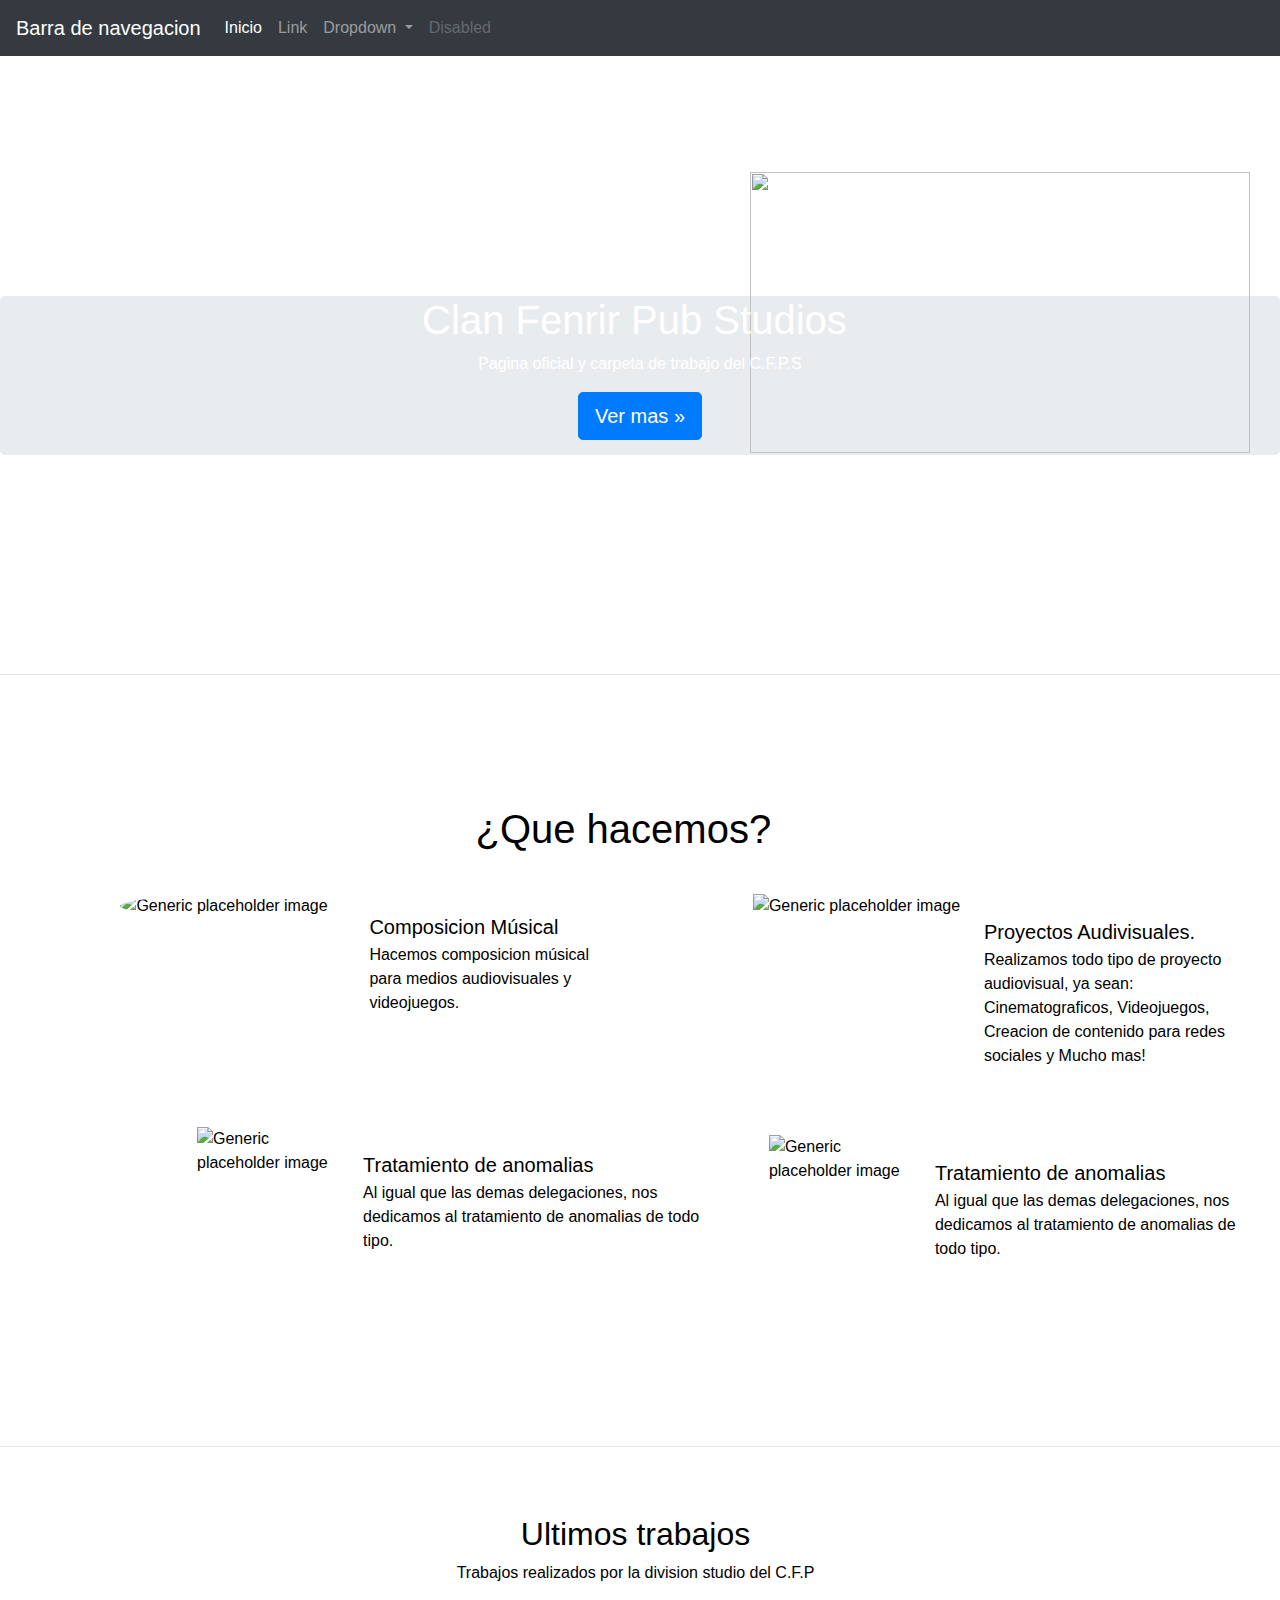
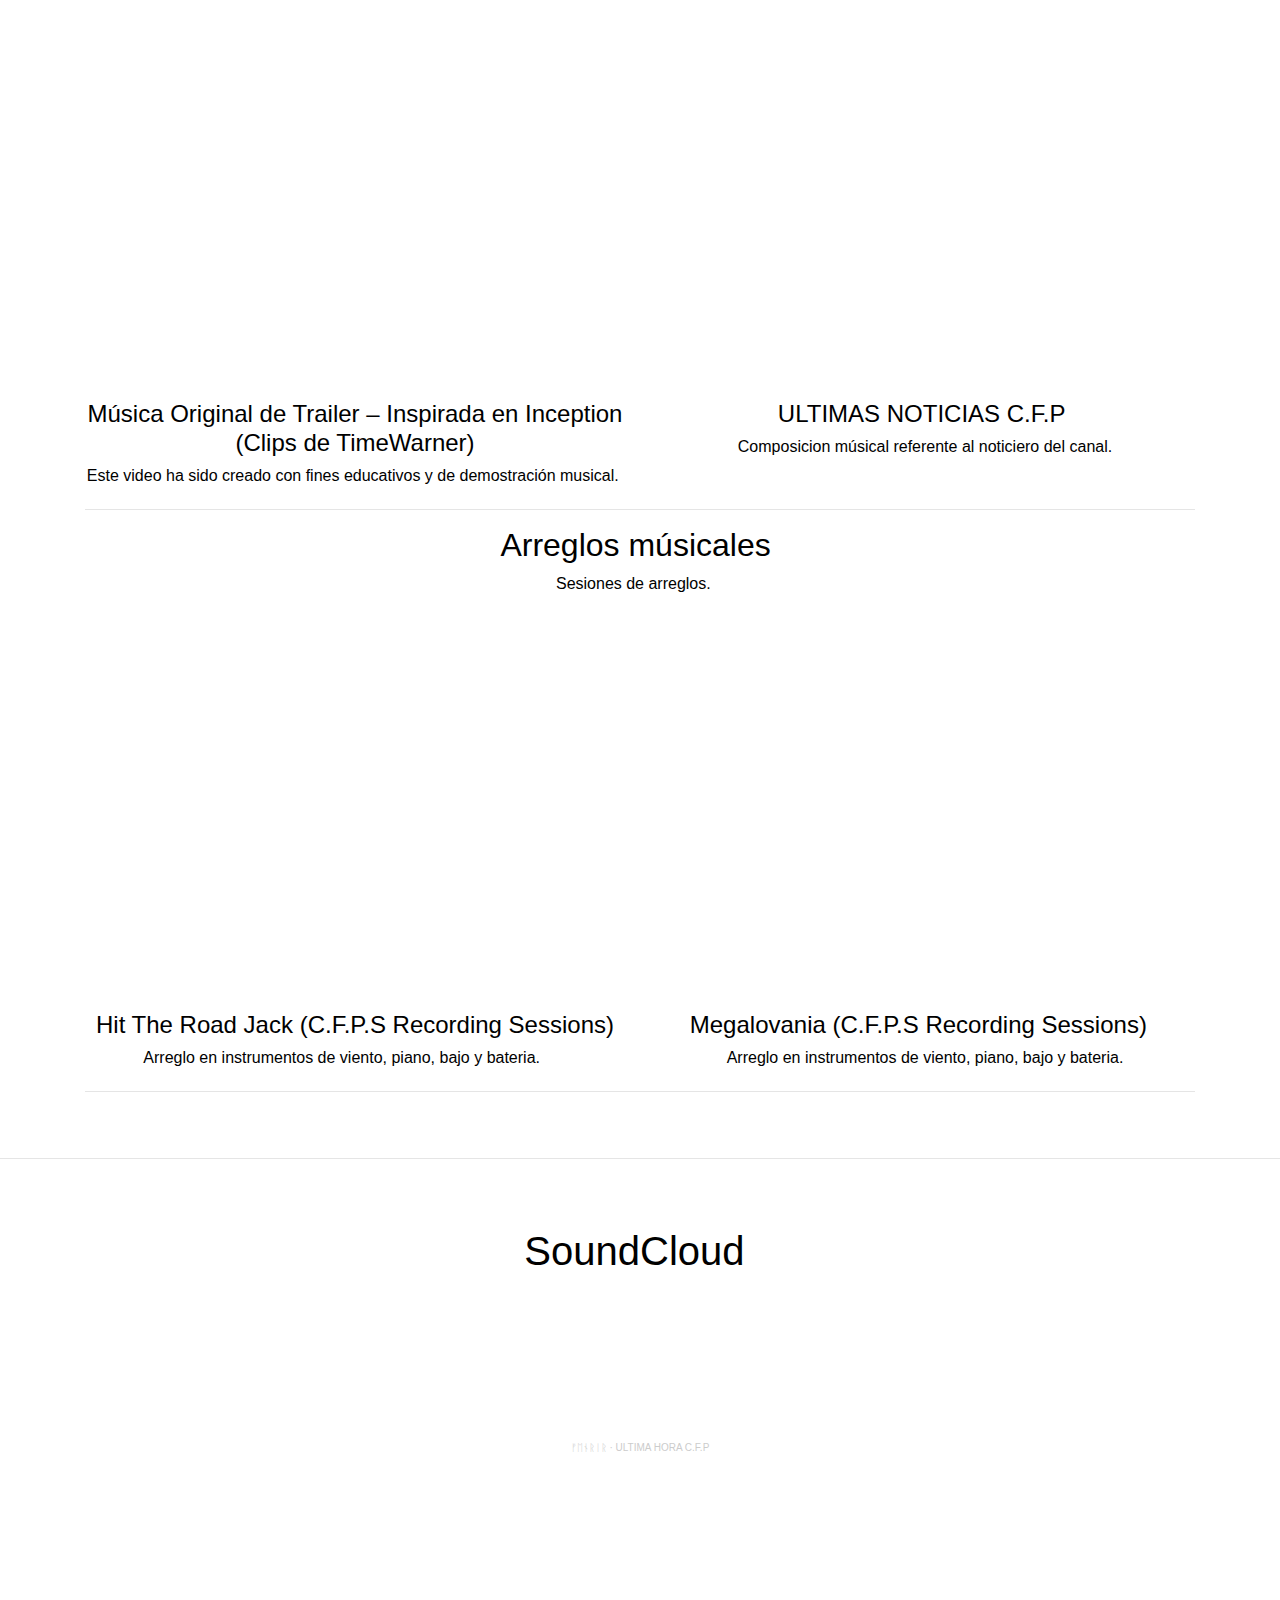
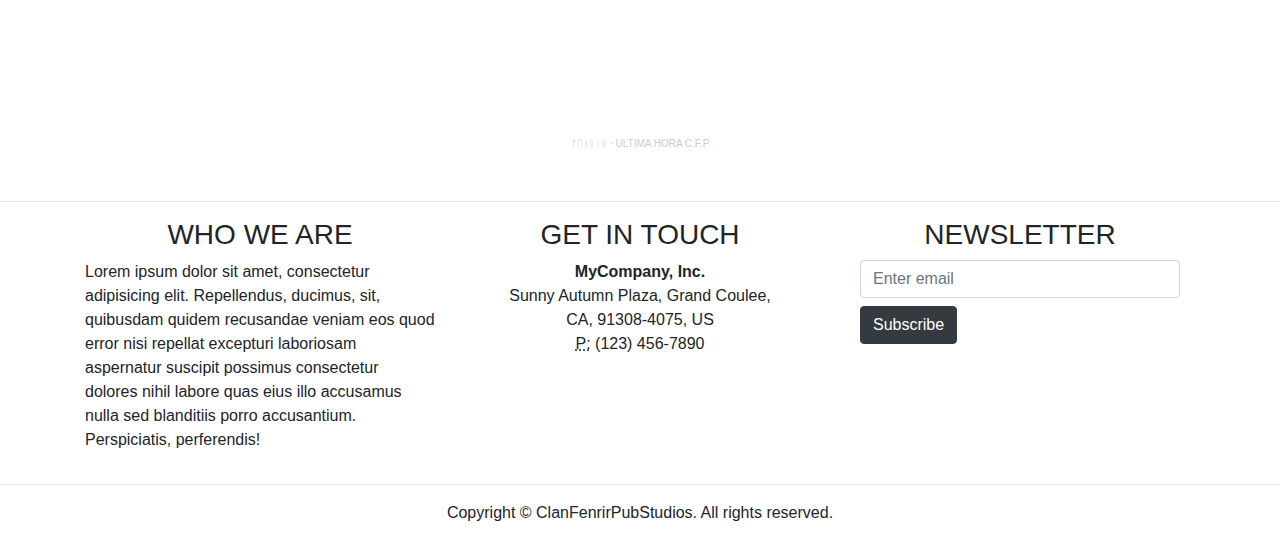
==== index.html @ 4439f00a "act" ====
<!DOCTYPE html>
<html lang="en">
<head>
    <meta charset="utf-8">
    <meta http-equiv="X-UA-Compatible" content="IE=edge">
    <meta name="viewport" content="width=device-width, initial-scale=1">
    <title>Clan Fenrir Pub Studios</title>
    <!-- Bootstrap -->
    <link href="css/bootstrap-4.4.1.css" rel="stylesheet">
    <link href="ARCHIVO.CSS" rel="stylesheet" type="text/css">
	<link href="js/Reproductor de musica.js" >
  </head>
  <body>
<nav class="navbar navbar-expand-lg navbar-dark bg-dark">
  <a class="navbar-brand" href="#">Barra de navegacion</a>
  <button class="navbar-toggler" type="button" data-toggle="collapse" data-target="#navbarSupportedContent" aria-controls="navbarSupportedContent" aria-expanded="false" aria-label="Toggle navigation">
      <span class="navbar-toggler-icon"></span>
      </button>
      <div class="collapse navbar-collapse" id="navbarSupportedContent">
        <ul class="navbar-nav mr-auto">
          <li class="nav-item active">
            <a class="nav-link" href="#">Inicio <span class="sr-only">(current)</span></a>
          </li>
          <li class="nav-item">
            <a class="nav-link" href="#">Link</a>
          </li>
          <li class="nav-item dropdown">
            <a class="nav-link dropdown-toggle" href="#" id="navbarDropdown" role="button" data-toggle="dropdown" aria-haspopup="true" aria-expanded="false">
            Dropdown
            </a>
            <div class="dropdown-menu" aria-labelledby="navbarDropdown">
              <a class="dropdown-item" href="#">&nbsp;sdasdad</a>
              <a class="dropdown-item" href="#">Another action</a>
              <div class="dropdown-divider"></div>
              <a class="dropdown-item" href="#">Something else here</a>
            </div>
          </li>
          <li class="nav-item">
            <a class="nav-link disabled" href="#">Disabled</a>
          </li>
        </ul>
        <form class="form-inline my-2 my-lg-0">
          
        </form>
      </div>
    </nav>
    <section class="Intro">
      <div class="jumbotron text-center mt-2">
        <div class="container">
          <div class="row">
            <div class="col-12">
              <h1>Clan Fenrir Pub Studios&nbsp;</h1>
              <p>Pagina oficial y carpeta de trabajo del C.F.P.S</p>
              
<p><a class="btn btn-primary btn-lg" href="#" role="button">Ver mas »</a></p>
            </div>
          </div>
        </div>
		<img src="../../../Downloads/waa.png" width="500" height="281" alt=""/>  
      </div>
    </section>
<hr class="Delinicio">
<section class="Informacion col-xl-12">
  <h1 class="Quehacemos">¿Que hacemos?&nbsp; &nbsp;</h1>
  <div class="container mt-2">
        <div class="row">
          <div class="col-md-4 col-12 offset-xl-1">
            <ul class="list-unstyled">
              <li class="media">
                <img src="../../../Downloads/guitarras_2.png" alt="Generic placeholder image" width="300" class="mr-3 rounded-circle">
                <div class="media-body Compmusicl">
                  <h5 class="mt-0 mb-1">Composicion Músical</h5>
                Hacemos composicion músical para medios audiovisuales y videojuegos.&nbsp; </div>
</li>
            </ul>
          </div>
<div class="col-md-4 col-12 offset-xl-2">
        <ul class="list-unstyled">
              <li class="media">
                <img src="../../../Downloads/1.png" alt="Generic placeholder image" width="215" class="mr-3">
                <div class="media-body">
                  <h5 class="mt-0 mb-1">Proyectos Audivisuales.&nbsp;</h5>
                Realizamos todo tipo de proyecto audiovisual, ya sean: Cinematograficos, Videojuegos, Creacion de contenido para redes sociales y Mucho mas!&nbsp; &nbsp;&nbsp; </div>
              </li>
        </ul>
          </div>
          <div class="col-md-4 col-12 offset-xl-1 Opneblina">
            <ul class="list-unstyled">
              <li class="media">
                <img src="../../Archivo CFP/1x/Recurso 3.png" alt="Generic placeholder image" width="150" class="mr-3">
                <div class="media-body">
                  <h5 class="mt-0 mb-1">Tratamiento de anomalias&nbsp; &nbsp;&nbsp;</h5>
                Al igual que las demas delegaciones, nos dedicamos al tratamiento de anomalias de todo tipo.&nbsp; </div>
              </li>
            </ul>
          </div>
          <div class="col-md-4 col-12 offset-xl-3">
            <ul class="list-unstyled">
              <li class="media extraepico"> <img src="../../Archivo CFP/1x/Recurso 3.png" alt="Generic placeholder image" width="150" class="mr-3">
                <div class="media-body">
                  <h5 class="mt-0 mb-1">Tratamiento de anomalias&nbsp; &nbsp;&nbsp;</h5>
                  Al igual que las demas delegaciones, nos dedicamos al tratamiento de anomalias de todo tipo.&nbsp; </div>
              </li>
            </ul>
          </div>
        </div>
      </div>
  </section>
<hr>
    <section class="Videos">
      <div class="container">
        <div class="row">
          <div class="col-12 text-center">
            <h2>Ultimos trabajos&nbsp;</h2>
            <p>Trabajos realizados por la division studio del C.F.P&nbsp;&nbsp;</p>
            <p>&nbsp;</p>
          </div>
        </div>
        <div class="row">
          <div class="col-md-6 col-12 text-center mt-md-0 mt-2">
            <iframe width="530" height="315" src="https://www.youtube.com/embed/PkgeKFtBwR4?si=3KC_EM_2eYBUVNH1" title="YouTube video player" frameborder="0" allow="accelerometer; autoplay; clipboard-write; encrypted-media; gyroscope; picture-in-picture; web-share" referrerpolicy="strict-origin-when-cross-origin" allowfullscreen></iframe>
            <h4>&nbsp;</h4>
            <h4>Música Original de Trailer – Inspirada en Inception (Clips de TimeWarner)</h4>
<h6>Este video ha sido creado con fines educativos y de demostración musical.&nbsp;</h6>
          </div>
          <div class="col-md-6 col-12 text-center">
           <iframe width="530" height="315" src="https://www.youtube.com/embed/6ONpgKjro-g?si=4sDGDsg2LG2tiEic" title="YouTube video player" frameborder="0" allow="accelerometer; autoplay; clipboard-write; encrypted-media; gyroscope; picture-in-picture; web-share" referrerpolicy="strict-origin-when-cross-origin" allowfullscreen></iframe>
            <h4>&nbsp;</h4>
            <h4>ULTIMAS NOTICIAS C.F.P&nbsp;</h4>
<h6>Composicion músical referente al noticiero del canal.</h6>
          </div>
</div>
<hr>
        <div class="row">
     
        </div>
      </div>
      <div class="container">
        <div class="row">
          <div class="col-12 text-center">
            <h2>Arreglos músicales&nbsp;</h2>
            <p>Sesiones de arreglos.&nbsp; &nbsp;</p>
            <p>&nbsp;</p>
          </div>
        </div>
        <div class="row">
          <div class="col-md-6 col-12 text-center mt-md-0 mt-2">
            <iframe width="530" height="315" src="https://www.youtube.com/embed/u4iM8nUDFtU?si=lDWyV1ITnL13wPYy" title="YouTube video player" frameborder="0" allow="accelerometer; autoplay; clipboard-write; encrypted-media; gyroscope; picture-in-picture; web-share" referrerpolicy="strict-origin-when-cross-origin" allowfullscreen></iframe>
<h4>&nbsp;</h4>
            <h4>Hit The Road Jack (C.F.P.S Recording Sessions)</h4>
            <h6>Arreglo en instrumentos de viento, piano, bajo y bateria.&nbsp; &nbsp; &nbsp;&nbsp;</h6>
          </div>
          <div class="col-md-6 col-12 text-center">
            <iframe width="530" height="315" src="https://www.youtube.com/embed/GHb0_08QdWs?si=rTeWcF_22G3jzMWp&amp;start=31" title="YouTube video player" frameborder="0" allow="accelerometer; autoplay; clipboard-write; encrypted-media; gyroscope; picture-in-picture; web-share" referrerpolicy="strict-origin-when-cross-origin" allowfullscreen></iframe>
            <h4>&nbsp;</h4>
            <h4>Megalovania&nbsp;(C.F.P.S Recording Sessions) &nbsp;</h4>
<h6>Arreglo en instrumentos de viento, piano, bajo y bateria.</h6>
          </div>
        </div>
        <hr>
        <div class="row"></div>
      </div>
    </section>
    <hr>
    <section class="Soundclowd">
      <div class="container">
        <div class="row">
          <div class="col-12 text-center">
            <h1>SoundCloud&nbsp;</h1>
            <iframe width="100%" height="" scrolling="no" frameborder="no" allow="autoplay" src="https://w.soundcloud.com/player/?url=https%3A//api.soundcloud.com/tracks/1888992159&color=%23ff5500&auto_play=false&hide_related=false&show_comments=true&show_user=true&show_reposts=false&show_teaser=true"></iframe><div style="font-size: 10px; color: #cccccc;line-break: anywhere;word-break: normal;overflow: hidden;white-space: nowrap;text-overflow: ellipsis; font-family: Interstate,Lucida Grande,Lucida Sans Unicode,Lucida Sans,Garuda,Verdana,Tahoma,sans-serif;font-weight: 100;"><a href="https://soundcloud.com/n4thvbzkc6lt" title="ᚠᛖᚾᚱᛁᚱ" target="_blank" style="color: #cccccc; text-decoration: none;">ᚠᛖᚾᚱᛁᚱ</a> · <a href="https://soundcloud.com/n4thvbzkc6lt/ultima-hora-cfp" title="ULTIMA HORA C.F.P" target="_blank" style="color: #cccccc; text-decoration: none;">ULTIMA HORA C.F.P</a></div>
            
          </div>
        </div>
      </div>
    </section>
    <section>
      <div class="container">
        <div class="row">
          <div class="col-12 text-center">
            <h1>SoundCloud&nbsp;</h1>
            <iframe width="100%" height="" scrolling="no" frameborder="no" allow="autoplay" src="https://w.soundcloud.com/player/?url=https%3A//api.soundcloud.com/tracks/1888992159&color=%23ff5500&auto_play=false&hide_related=false&show_comments=true&show_user=true&show_reposts=false&show_teaser=true"></iframe>
            <div style="font-size: 10px; color: #cccccc;line-break: anywhere;word-break: normal;overflow: hidden;white-space: nowrap;text-overflow: ellipsis; font-family: Interstate,Lucida Grande,Lucida Sans Unicode,Lucida Sans,Garuda,Verdana,Tahoma,sans-serif;font-weight: 100;"><a href="https://soundcloud.com/n4thvbzkc6lt" title="ᚠᛖᚾᚱᛁᚱ" target="_blank" style="color: #cccccc; text-decoration: none;">ᚠᛖᚾᚱᛁᚱ</a> · <a href="https://soundcloud.com/n4thvbzkc6lt/ultima-hora-cfp" title="ULTIMA HORA C.F.P" target="_blank" style="color: #cccccc; text-decoration: none;">ULTIMA HORA C.F.P</a></div>
          </div>
        </div>
      </div>
    </section>
<hr>
    <div class="section">
      <div class="container">
        <div class="row">
          <div class="col-md-4 col-12">
            <h3 class="text-center">WHO WE ARE</h3>
            <p>Lorem ipsum dolor sit amet, consectetur adipisicing elit. Repellendus, ducimus, sit, quibusdam quidem recusandae veniam eos quod error nisi repellat excepturi laboriosam aspernatur suscipit possimus consectetur dolores nihil labore quas eius illo accusamus nulla sed blanditiis porro accusantium. Perspiciatis, perferendis!</p>
          </div>
          <div class="col-md-4 col-12">
            <h3 class="text-center">GET IN TOUCH</h3>
            <address class="text-center">
              <strong>MyCompany, Inc.</strong><br>
              Sunny Autumn Plaza, Grand Coulee,<br>
              CA, 91308-4075, US<br>
              <abbr title="Phone">P:</abbr> (123) 456-7890
            </address>
          </div>
          <div class="col-md-4 col-12">
            <h3 class="text-center">NEWSLETTER</h3>
            <form>
              <div class="form-group col-12">
                <input type="email" class="form-control" id="exampleInputEmail1" placeholder="Enter email">
                <button type="submit" class="btn btn-dark mt-2">Subscribe</button>
              </div>
            </form>
          </div>
        </div>
      </div>
    </div>
    <hr>
    <footer class="text-center">
      <div class="container">
        <div class="row">
          <div class="col-12">
            <p>Copyright © ClanFenrirPubStudios. All rights reserved.</p>
          </div>
        </div>
      </div>
    </footer>
    <!-- jQuery (necessary for Bootstrap's JavaScript plugins) -->
    <script src="js/jquery-3.4.1.min.js"></script>
    <!-- Include all compiled plugins (below), or include individual files as needed -->
    <script src="js/popper.min.js"></script>
    <script src="js/bootstrap-4.4.1.js"></script>
  </body>
</html>
---- ARCHIVO.CSS ----
@charset "utf-8";
.jumbotron.text-center.mt-2 img {
    margin-right: -720px;
    margin-bottom: -77px;
    margin-top: -339px;

}

.jumbotron.text-center.mt-2 {
    padding-top: 0px;
    padding-bottom: 0px;
    margin-bottom: 61px;
    background-image: url(../../IMAGENES%20HALLOWEEN/PNG/Mesa%20de%20trabajo%201.png);
    background-attachment: fixed;




}
#carouselExampleIndicators1 {
    padding-top: 40px;
    padding-bottom: 48px;


}

.navbar.navbar-expand-lg.navbar-dark.bg-dark {
    margin-bottom: 99px;
}
body section {
    margin-bottom: 50px;
    margin-top: 68px;
    color: #FFFFFF;
}
.Informacion {
    color: #000000;
    margin-top: 164px;
    margin-bottom: 169px;
}
.Videos {
    color: #000000;
}
.Soundclowd {
    color: #000000;
}
.Intro {
    padding-right: 0px;
    width: auto;

}

/* Estilo general del carrusel */
.carousel {
    position: relative;
    width: 80px;
    overflow: hidden; /* Oculta el contenido que sale del contenedor */
    border: 2px solid #ccc;
    border-radius: 10px;
    height: 80px;
    margin-top: auto;
    margin-bottom: auto;
    margin-left: auto;
    margin-right: auto;
}

/* Contenedor de las diapositivas */
.carousel-track {
    display: flex; /* Alinea los elementos horizontalmente */
    transition: transform 0.5s ease-in-out; /* Suaviza el desplazamiento */
}

/* Cada cuadro de información */
.carousel-item {
    flex: 0 0 100%; /* Ocupa el 100% del ancho del carrusel */
    text-align: center;
    padding: 20px;
    background-color: #f4f4f4;
    border-right: 1px solid #ddd;
    font-size: 1.2rem;
}

/* Botones de navegación */
.carousel-btn {
    position: absolute;
    top: 50%;
    transform: translateY(-50%);
    background-color: rgba(0, 0, 0, 0.5);
    color: white;
    border: none;
    cursor: pointer;
    padding: 10px 20px;
    border-radius: 5px;
}

.carousel-btn.prev {
    left: 10px;
}

.carousel-btn.next {
    right: 10px;
}
.carousel .carousel-btn.prev {

}
.carousel {
    width: 1516px;
    height: 271px;

}
.jumbotron.text-center.mt-2 .container .row {
    margin-bottom: -25px;
    margin-top: 240px;






}
.Delinicio {
    margin-top: 219px;
}
.Quehacemos {
    margin-top: -34px;
    margin-bottom: 41px;
    text-align: center;
}
.list-unstyled .media .media-body {
    margin-right: -107px;
    margin-top: 26px;
    padding-right: 0px;
    padding-left: 0px;
    padding-top: 0px;

}
.list-unstyled .media .media-body.Compmusicl {
    margin-left: -67px;
    margin-bottom: 6px;
    margin-top: 21px;
}



.container.mt-2 .row .col-md-4.col-12 {



}
.Informacion .container.mt-2 {
    padding-left: 0px;
    max-width: 1484px;


}
.Compmusicl {
}
.Opneblina {
    padding-right: 0px;
    margin-right: -166px;
    margin-left: 182px;
    margin-top: 43px;
}
.extraepico {
    margin-top: 51px;
}
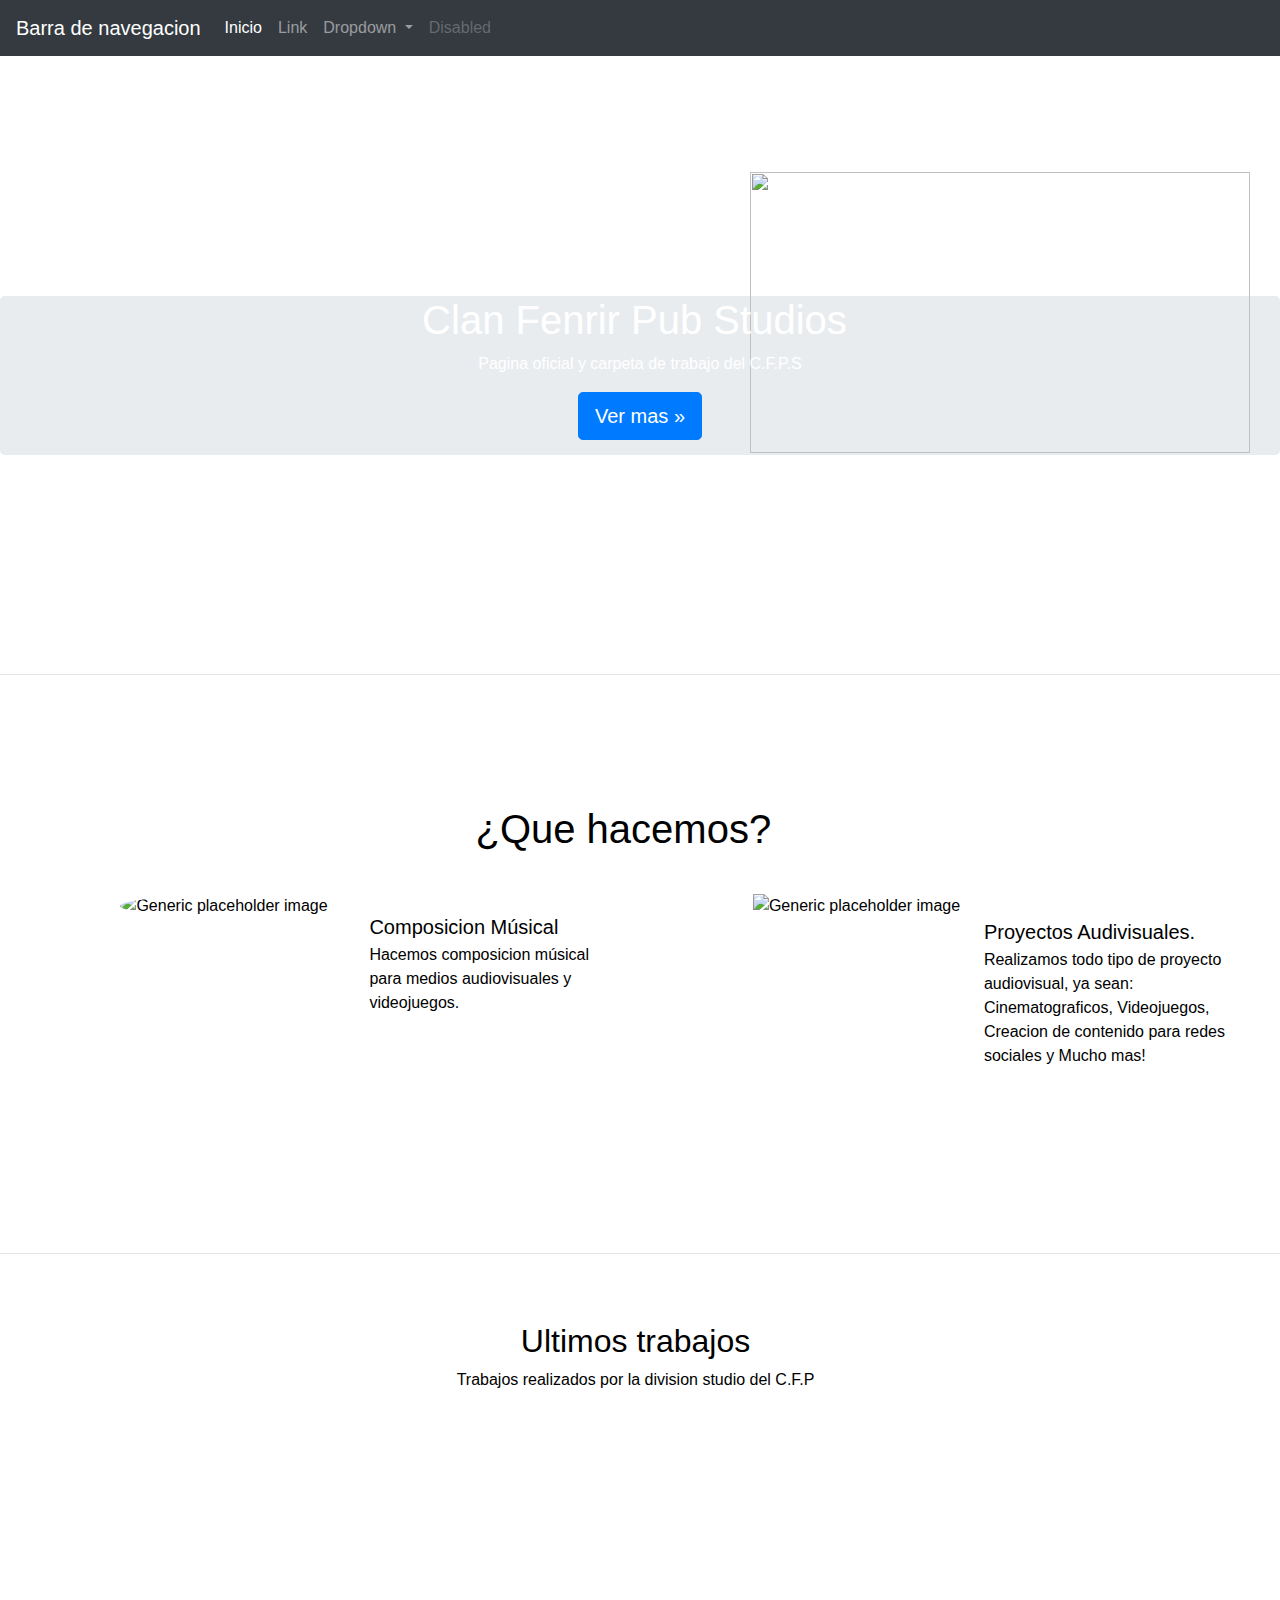
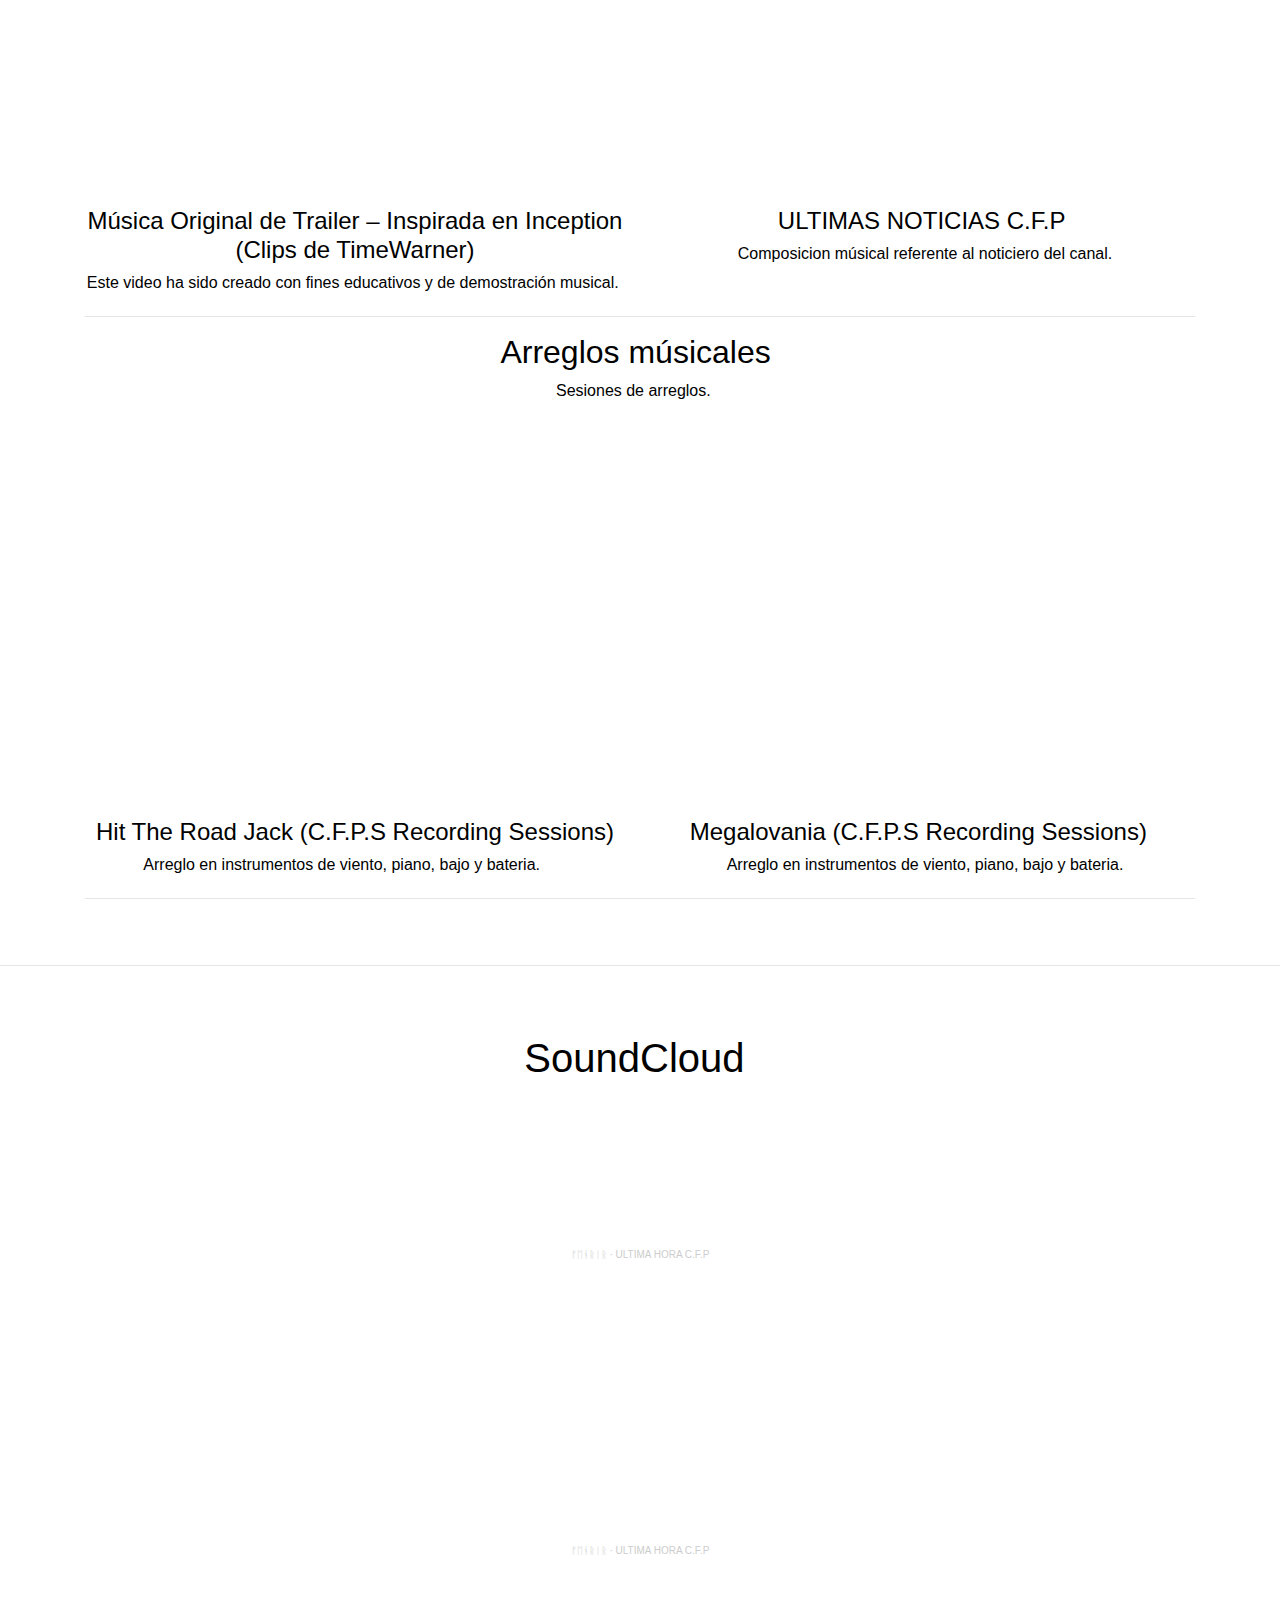
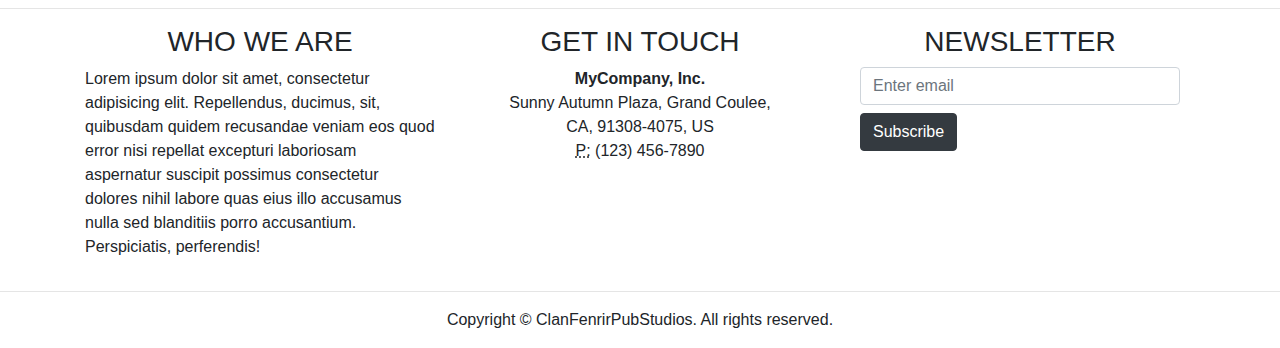
==== commit ec553fda: "Actualizacion 0.1 241204" ====
--- a/index.html
+++ b/index.html
@@ -84,26 +84,7 @@
               </li>
         </ul>
           </div>
-          <div class="col-md-4 col-12 offset-xl-1 Opneblina">
-            <ul class="list-unstyled">
-              <li class="media">
-                <img src="../../Archivo CFP/1x/Recurso 3.png" alt="Generic placeholder image" width="150" class="mr-3">
-                <div class="media-body">
-                  <h5 class="mt-0 mb-1">Tratamiento de anomalias&nbsp; &nbsp;&nbsp;</h5>
-                Al igual que las demas delegaciones, nos dedicamos al tratamiento de anomalias de todo tipo.&nbsp; </div>
-              </li>
-            </ul>
-          </div>
-          <div class="col-md-4 col-12 offset-xl-3">
-            <ul class="list-unstyled">
-              <li class="media extraepico"> <img src="../../Archivo CFP/1x/Recurso 3.png" alt="Generic placeholder image" width="150" class="mr-3">
-                <div class="media-body">
-                  <h5 class="mt-0 mb-1">Tratamiento de anomalias&nbsp; &nbsp;&nbsp;</h5>
-                  Al igual que las demas delegaciones, nos dedicamos al tratamiento de anomalias de todo tipo.&nbsp; </div>
-              </li>
-            </ul>
-          </div>
-        </div>
+</div>
       </div>
   </section>
 <hr>
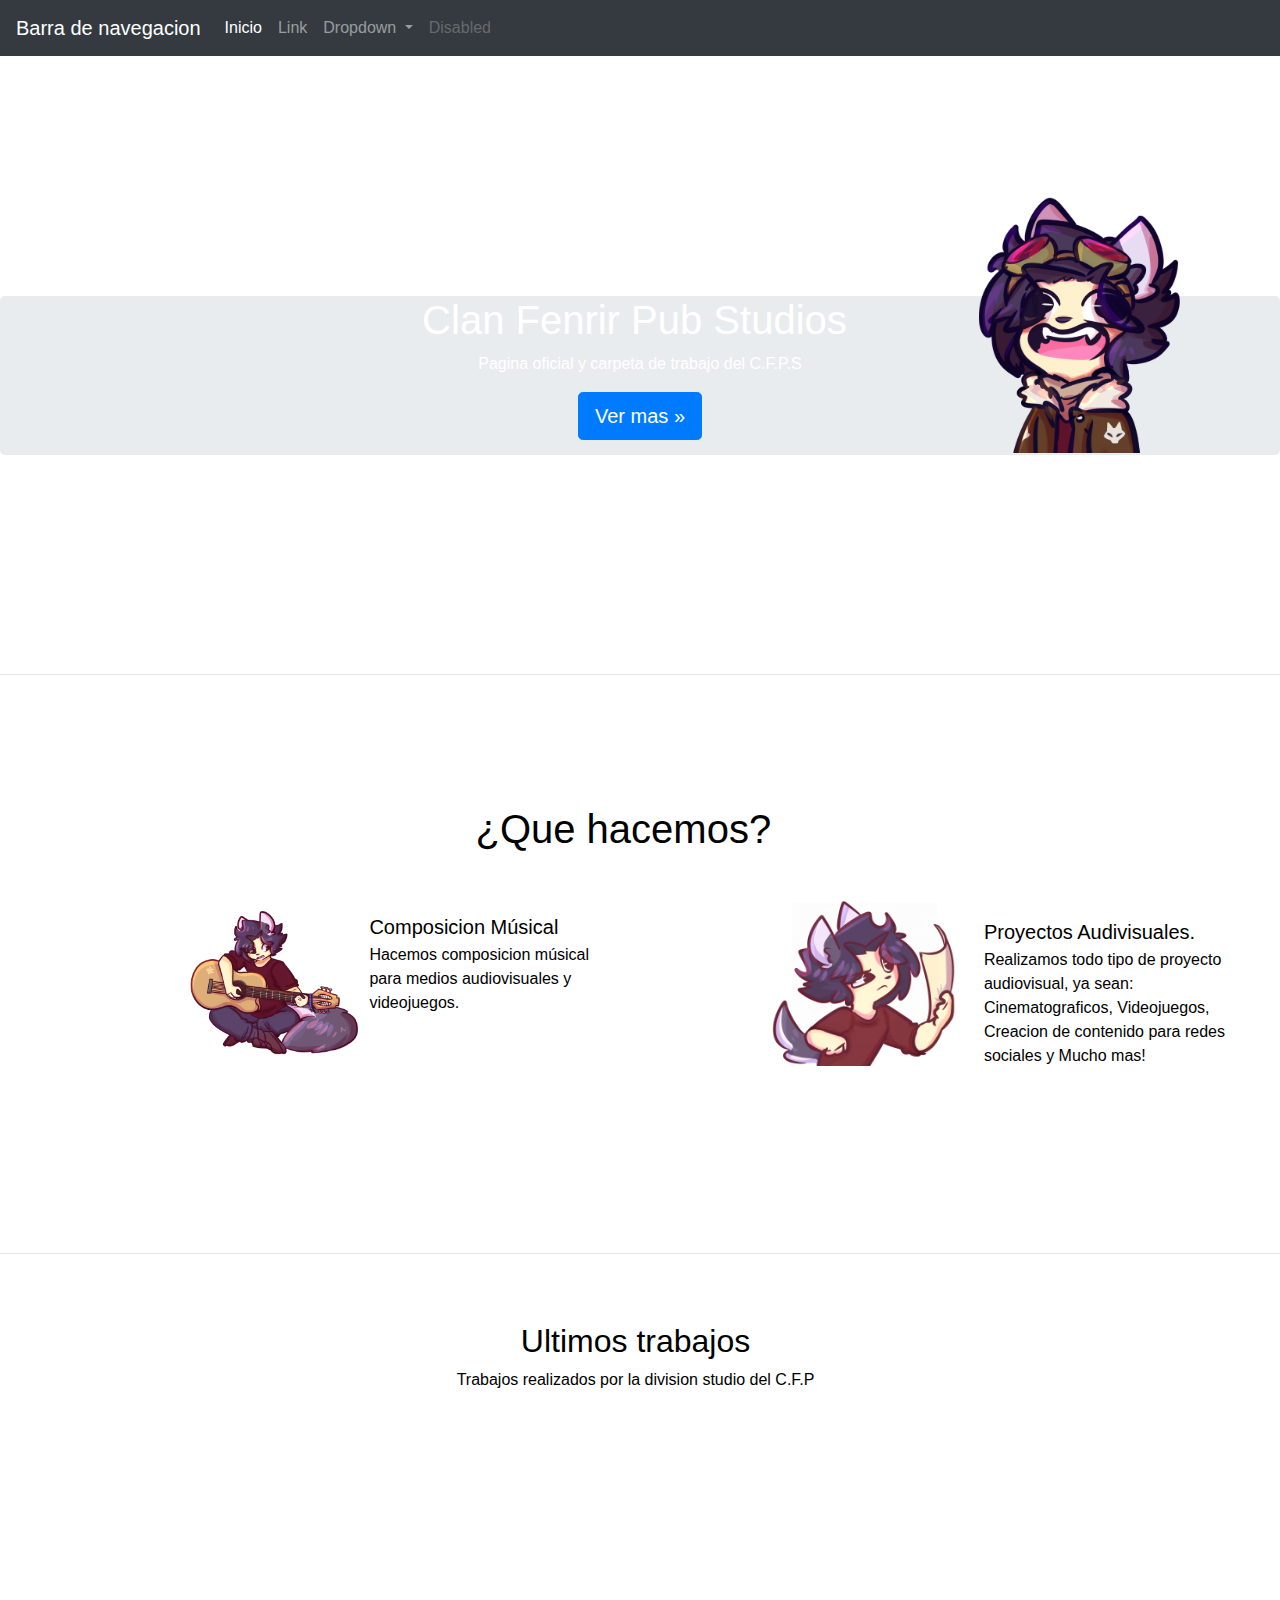
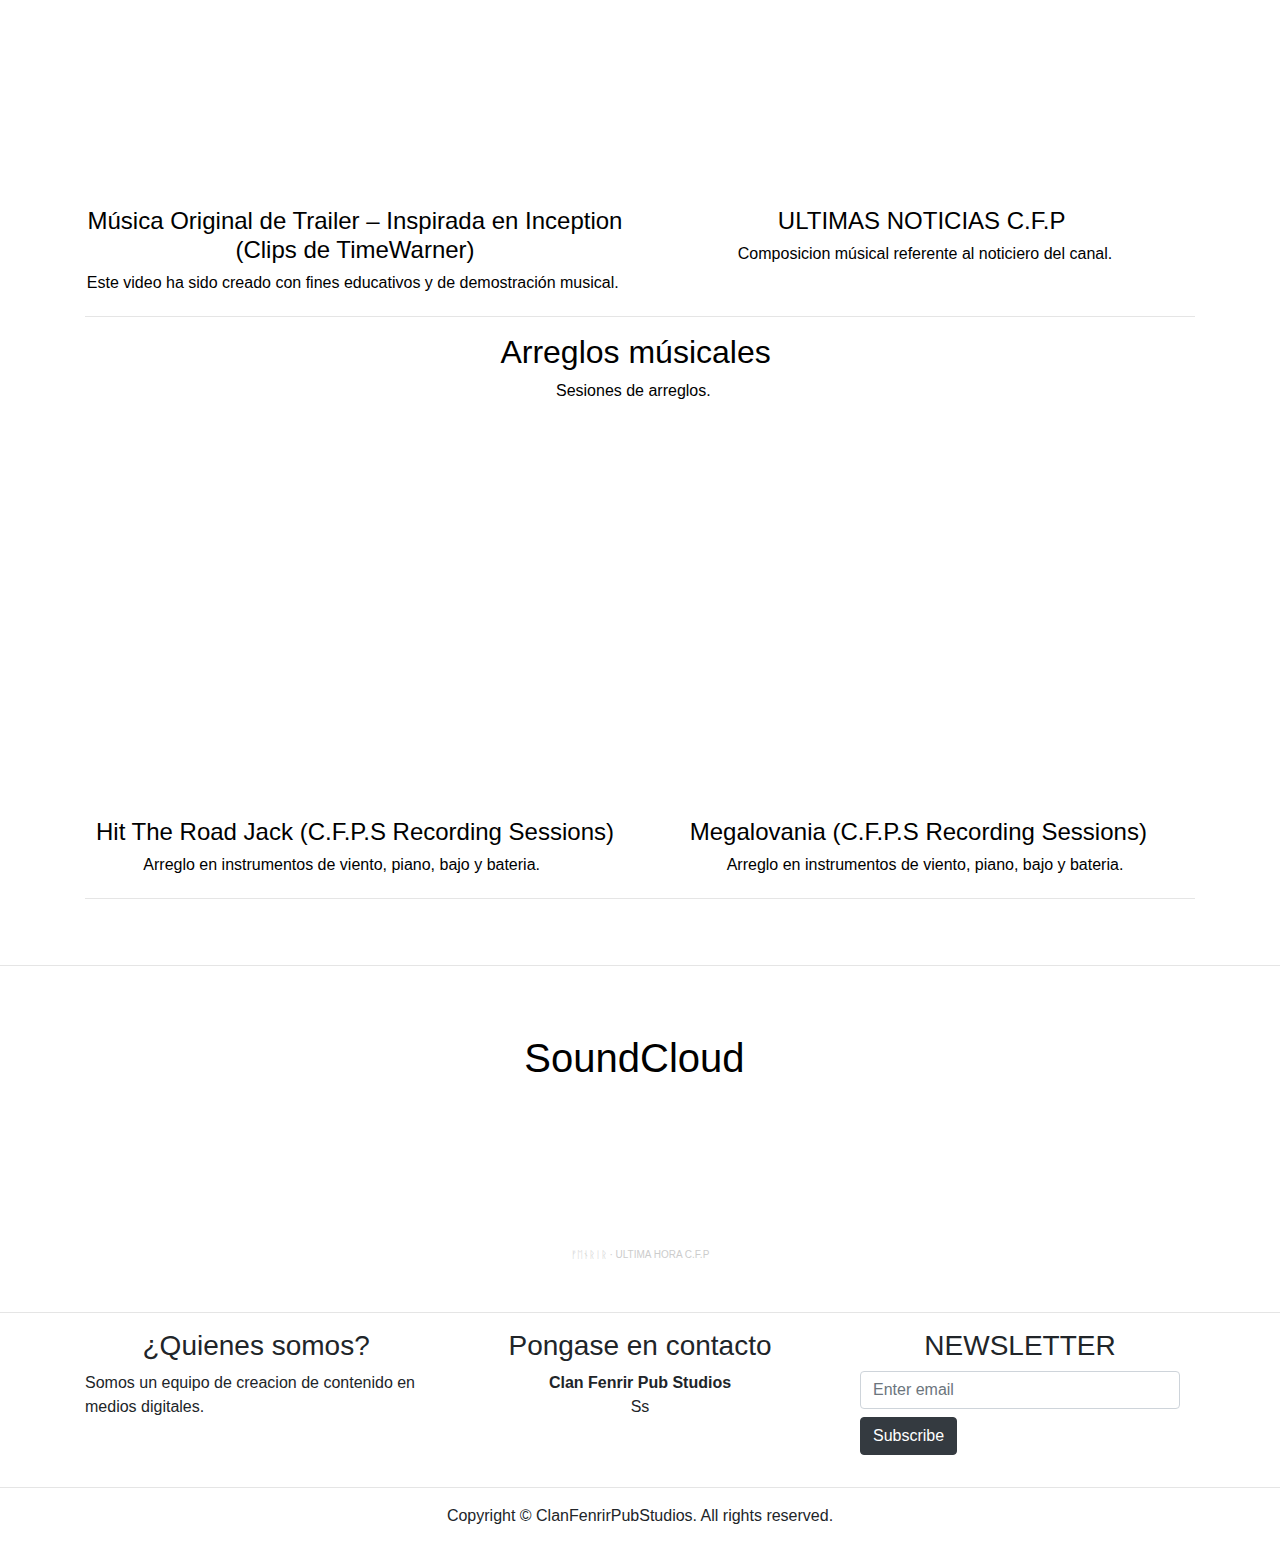
==== commit 1251b96c: "Actualizacion images" ====
--- a/index.html
+++ b/index.html
@@ -56,7 +56,7 @@
             </div>
           </div>
         </div>
-		<img src="../../../Downloads/waa.png" width="500" height="281" alt=""/>  
+		<img src="images/waa.png" width="500" height="281" alt=""/>  
       </div>
     </section>
 <hr class="Delinicio">
@@ -67,7 +67,7 @@
           <div class="col-md-4 col-12 offset-xl-1">
             <ul class="list-unstyled">
               <li class="media">
-                <img src="../../../Downloads/guitarras_2.png" alt="Generic placeholder image" width="300" class="mr-3 rounded-circle">
+                <img src="images/guitarras_2.png" alt="Generic placeholder image" width="300" class="mr-3 rounded-circle">
                 <div class="media-body Compmusicl">
                   <h5 class="mt-0 mb-1">Composicion Músical</h5>
                 Hacemos composicion músical para medios audiovisuales y videojuegos.&nbsp; </div>
@@ -77,7 +77,7 @@
 <div class="col-md-4 col-12 offset-xl-2">
         <ul class="list-unstyled">
               <li class="media">
-                <img src="../../../Downloads/1.png" alt="Generic placeholder image" width="215" class="mr-3">
+                <img src="images/1.png" alt="Generic placeholder image" width="215" class="mr-3">
                 <div class="media-body">
                   <h5 class="mt-0 mb-1">Proyectos Audivisuales.&nbsp;</h5>
                 Realizamos todo tipo de proyecto audiovisual, ya sean: Cinematograficos, Videojuegos, Creacion de contenido para redes sociales y Mucho mas!&nbsp; &nbsp;&nbsp; </div>
@@ -154,33 +154,20 @@
         </div>
       </div>
     </section>
-    <section>
-      <div class="container">
-        <div class="row">
-          <div class="col-12 text-center">
-            <h1>SoundCloud&nbsp;</h1>
-            <iframe width="100%" height="" scrolling="no" frameborder="no" allow="autoplay" src="https://w.soundcloud.com/player/?url=https%3A//api.soundcloud.com/tracks/1888992159&color=%23ff5500&auto_play=false&hide_related=false&show_comments=true&show_user=true&show_reposts=false&show_teaser=true"></iframe>
-            <div style="font-size: 10px; color: #cccccc;line-break: anywhere;word-break: normal;overflow: hidden;white-space: nowrap;text-overflow: ellipsis; font-family: Interstate,Lucida Grande,Lucida Sans Unicode,Lucida Sans,Garuda,Verdana,Tahoma,sans-serif;font-weight: 100;"><a href="https://soundcloud.com/n4thvbzkc6lt" title="ᚠᛖᚾᚱᛁᚱ" target="_blank" style="color: #cccccc; text-decoration: none;">ᚠᛖᚾᚱᛁᚱ</a> · <a href="https://soundcloud.com/n4thvbzkc6lt/ultima-hora-cfp" title="ULTIMA HORA C.F.P" target="_blank" style="color: #cccccc; text-decoration: none;">ULTIMA HORA C.F.P</a></div>
-          </div>
-        </div>
-      </div>
-    </section>
 <hr>
     <div class="section">
       <div class="container">
         <div class="row">
           <div class="col-md-4 col-12">
-            <h3 class="text-center">WHO WE ARE</h3>
-            <p>Lorem ipsum dolor sit amet, consectetur adipisicing elit. Repellendus, ducimus, sit, quibusdam quidem recusandae veniam eos quod error nisi repellat excepturi laboriosam aspernatur suscipit possimus consectetur dolores nihil labore quas eius illo accusamus nulla sed blanditiis porro accusantium. Perspiciatis, perferendis!</p>
+            <h3 class="text-center">¿Quienes somos?&nbsp;</h3>
+            <p>Somos un equipo de creacion de contenido en medios digitales.&nbsp;</p>
           </div>
           <div class="col-md-4 col-12">
-            <h3 class="text-center">GET IN TOUCH</h3>
+            <h3 class="text-center">Pongase en contacto</h3>
             <address class="text-center">
-              <strong>MyCompany, Inc.</strong><br>
-              Sunny Autumn Plaza, Grand Coulee,<br>
-              CA, 91308-4075, US<br>
-              <abbr title="Phone">P:</abbr> (123) 456-7890
-            </address>
+              <strong>Clan Fenrir Pub Studios</strong><br>
+            Ss
+          </address>
           </div>
           <div class="col-md-4 col-12">
             <h3 class="text-center">NEWSLETTER</h3>
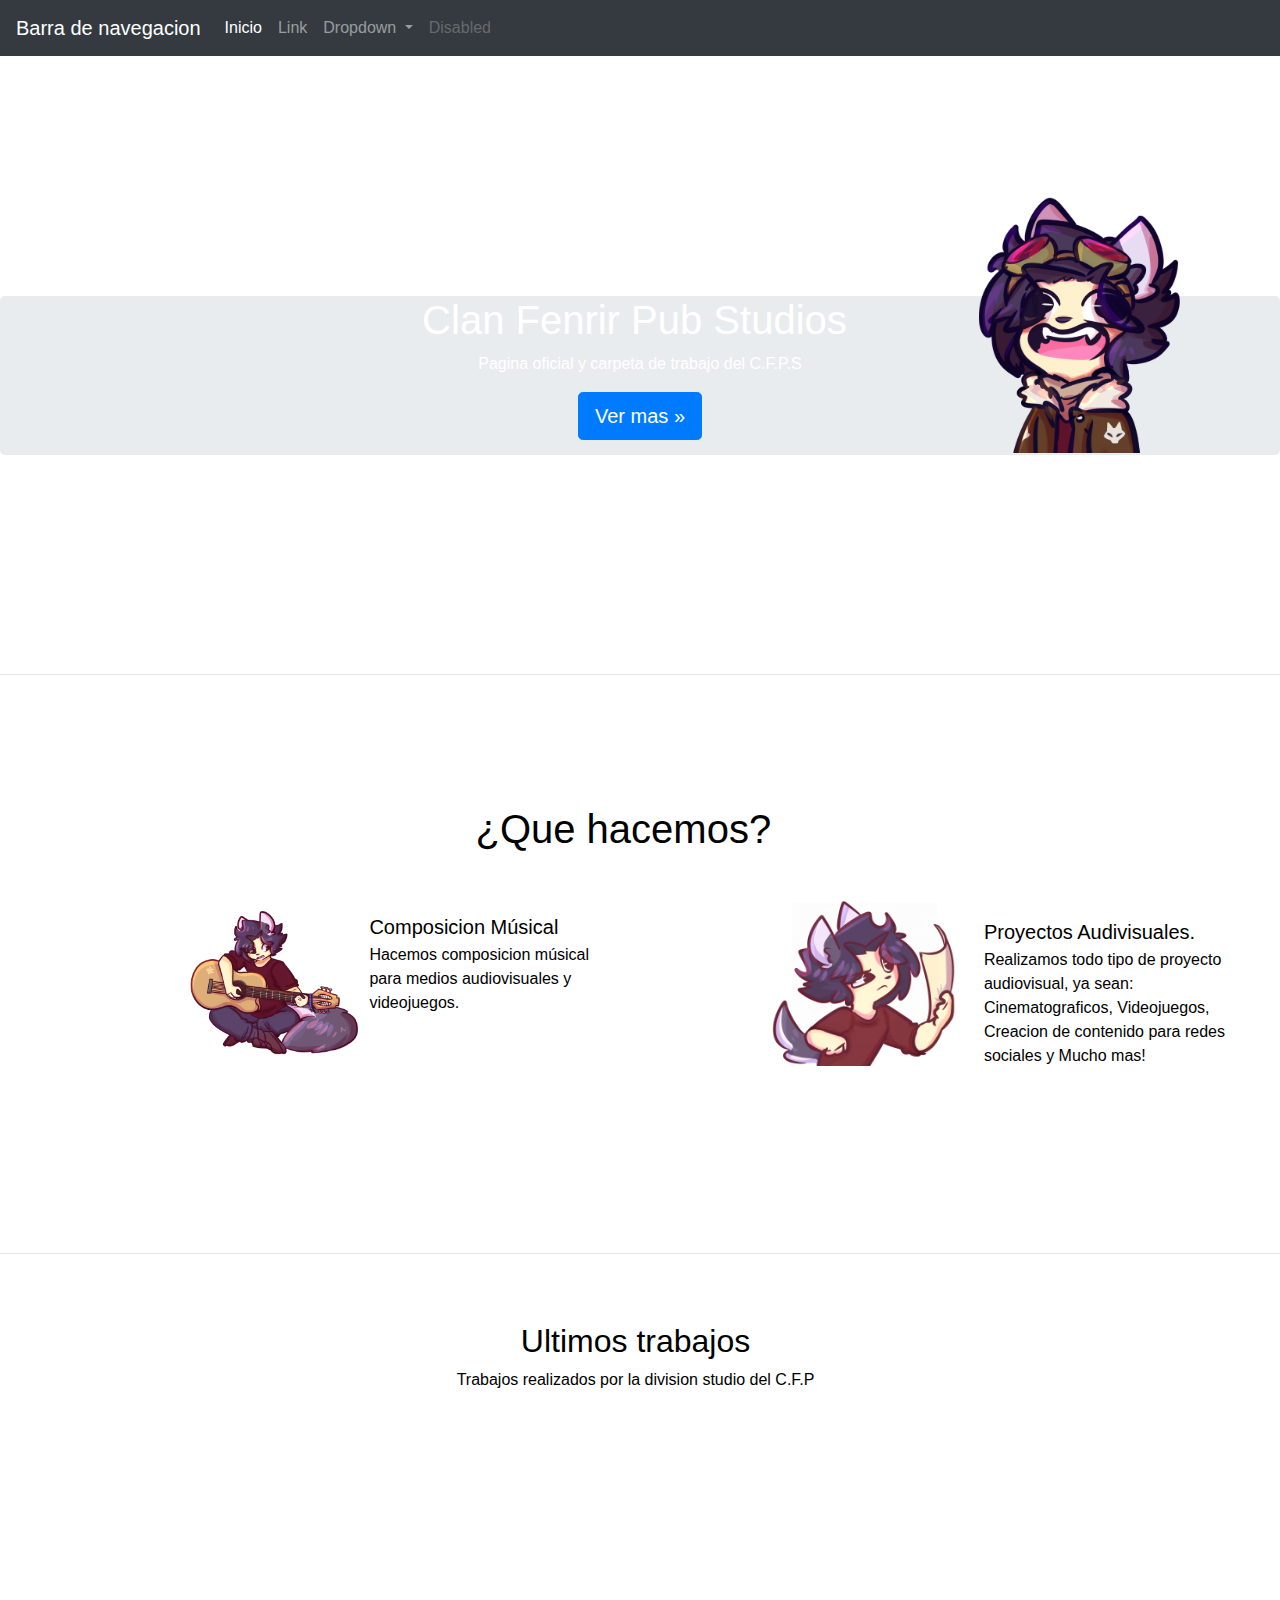
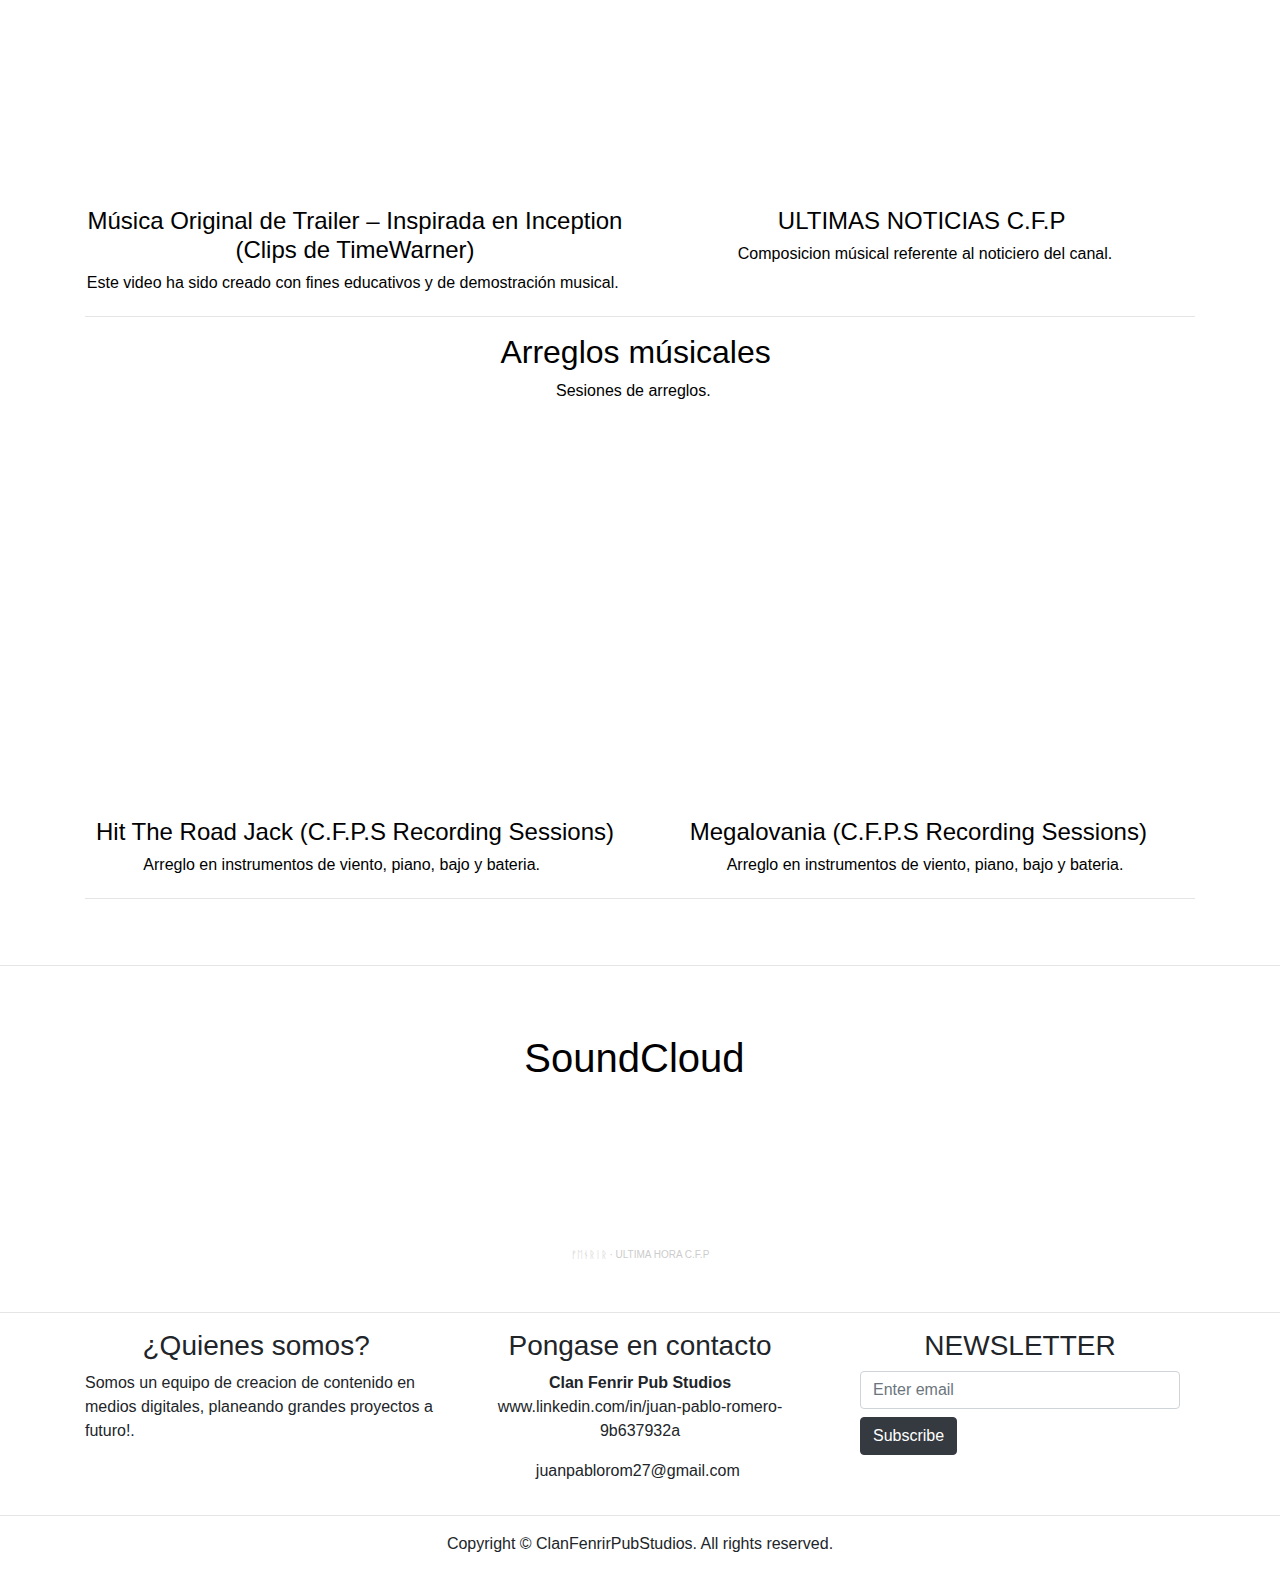
==== commit 37d65d96: "Update index.html" ====
--- a/index.html
+++ b/index.html
@@ -160,14 +160,17 @@
         <div class="row">
           <div class="col-md-4 col-12">
             <h3 class="text-center">¿Quienes somos?&nbsp;</h3>
-            <p>Somos un equipo de creacion de contenido en medios digitales.&nbsp;</p>
+            <p>Somos un equipo de creacion de contenido en medios digitales, planeando grandes proyectos a futuro!.&nbsp;</p>
           </div>
           <div class="col-md-4 col-12">
             <h3 class="text-center">Pongase en contacto</h3>
             <address class="text-center">
-              <strong>Clan Fenrir Pub Studios</strong><br>
-            Ss
-          </address>
+            <strong>Clan Fenrir Pub Studios</strong><br>
+www.linkedin.com/in/juan-pablo-romero-9b637932a
+            </address>
+            <address class="text-center">
+            juanpablorom27@gmail.com&nbsp;
+            </address>
           </div>
           <div class="col-md-4 col-12">
             <h3 class="text-center">NEWSLETTER</h3>
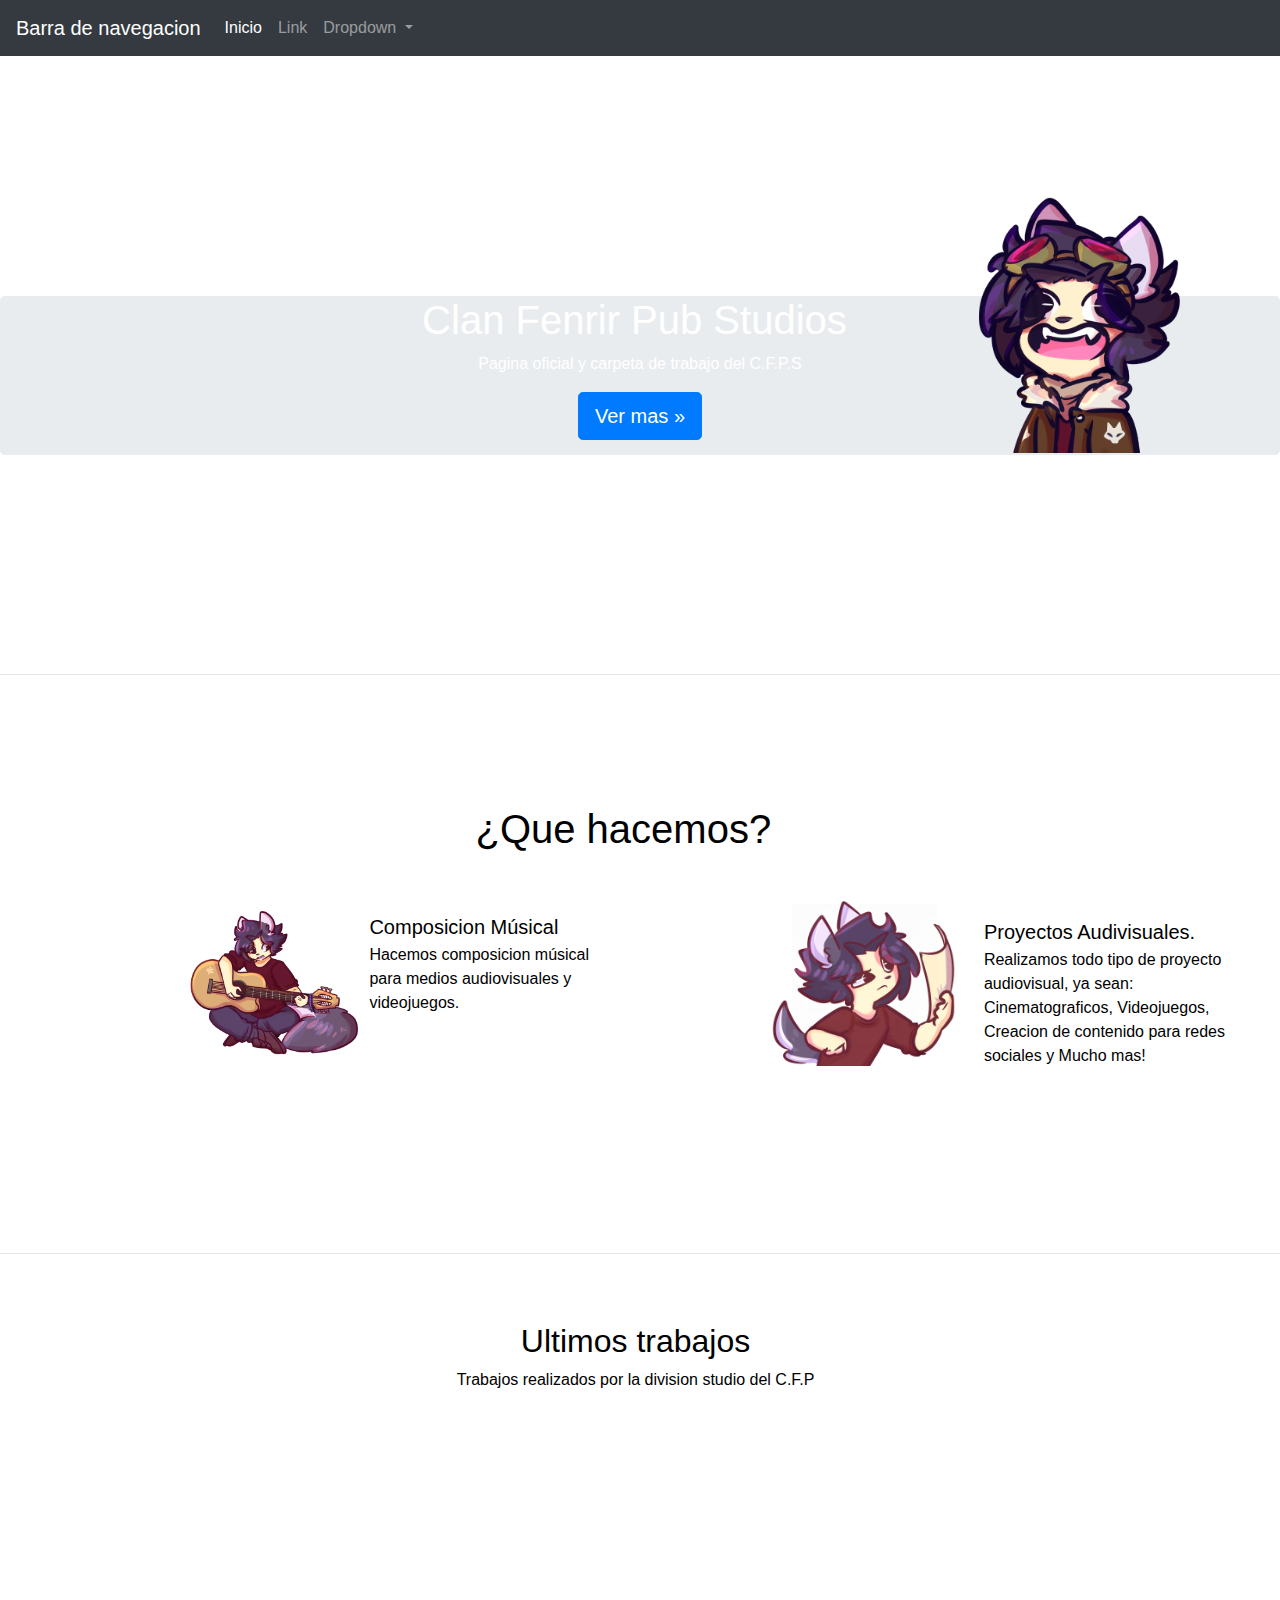
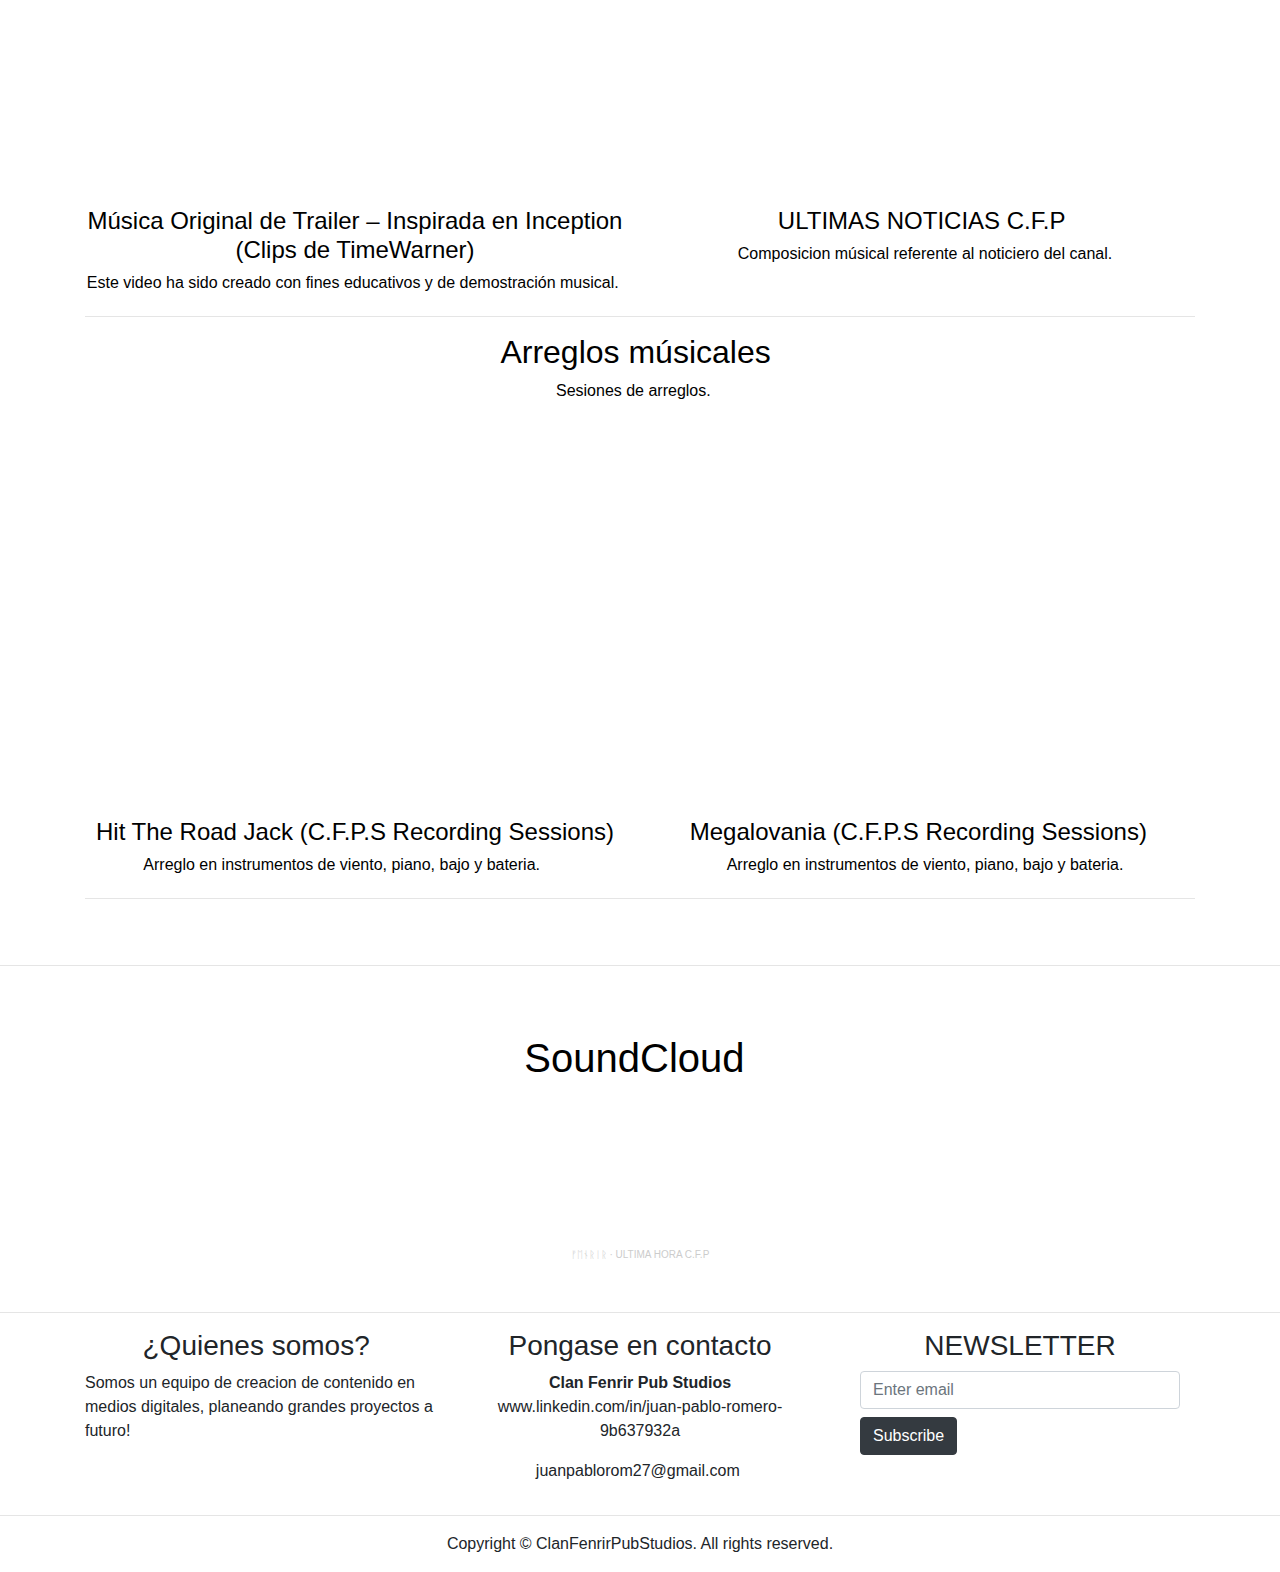
==== commit 49d1149d: "Update index.html" ====
--- a/index.html
+++ b/index.html
@@ -29,14 +29,11 @@
             Dropdown
             </a>
             <div class="dropdown-menu" aria-labelledby="navbarDropdown">
-              <a class="dropdown-item" href="#">&nbsp;sdasdad</a>
-              <a class="dropdown-item" href="#">Another action</a>
+              <a class="dropdown-item" href="#">&nbsp;N</a>
+              <a class="dropdown-item" href="#">N</a>
               <div class="dropdown-divider"></div>
               <a class="dropdown-item" href="#">Something else here</a>
             </div>
-          </li>
-          <li class="nav-item">
-            <a class="nav-link disabled" href="#">Disabled</a>
           </li>
         </ul>
         <form class="form-inline my-2 my-lg-0">
@@ -160,7 +157,7 @@
         <div class="row">
           <div class="col-md-4 col-12">
             <h3 class="text-center">¿Quienes somos?&nbsp;</h3>
-            <p>Somos un equipo de creacion de contenido en medios digitales, planeando grandes proyectos a futuro!.&nbsp;</p>
+            <p>Somos un equipo de creacion de contenido en medios digitales, planeando grandes proyectos a futuro!&nbsp;</p>
           </div>
           <div class="col-md-4 col-12">
             <h3 class="text-center">Pongase en contacto</h3>
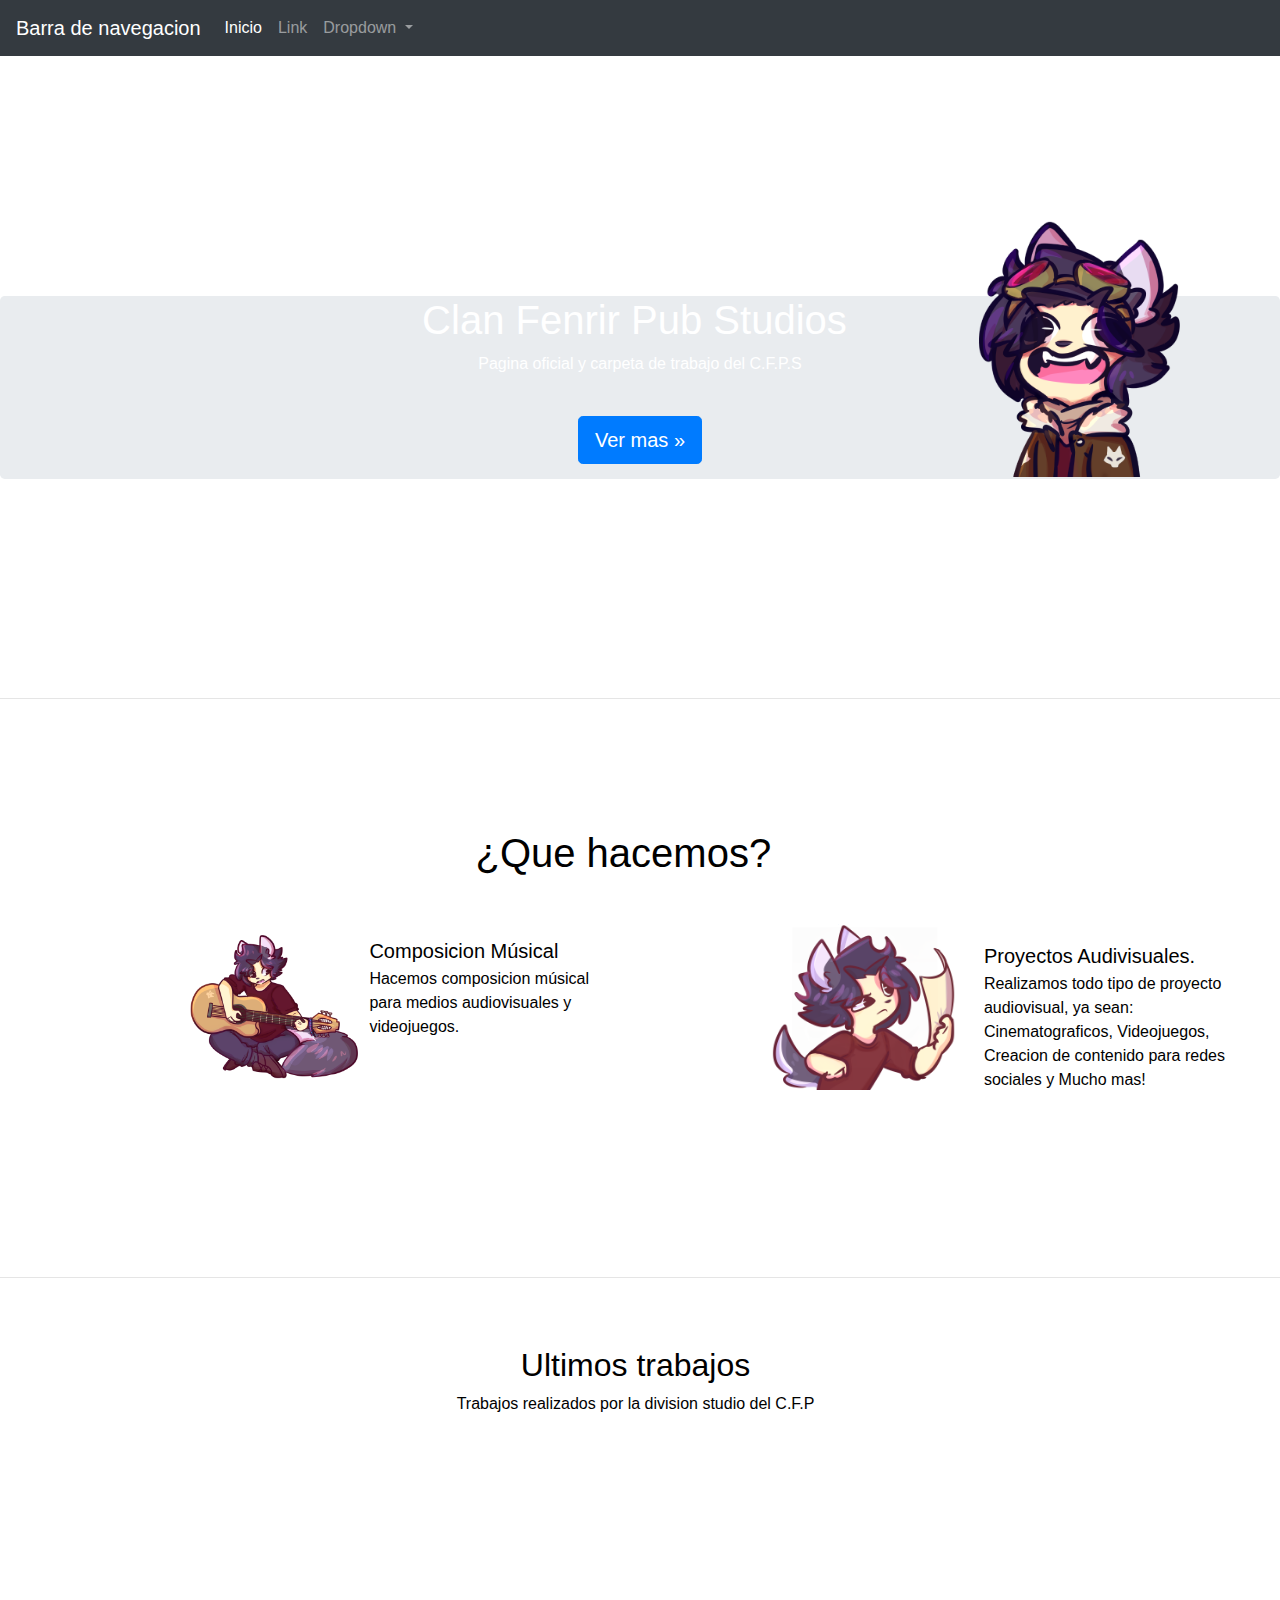
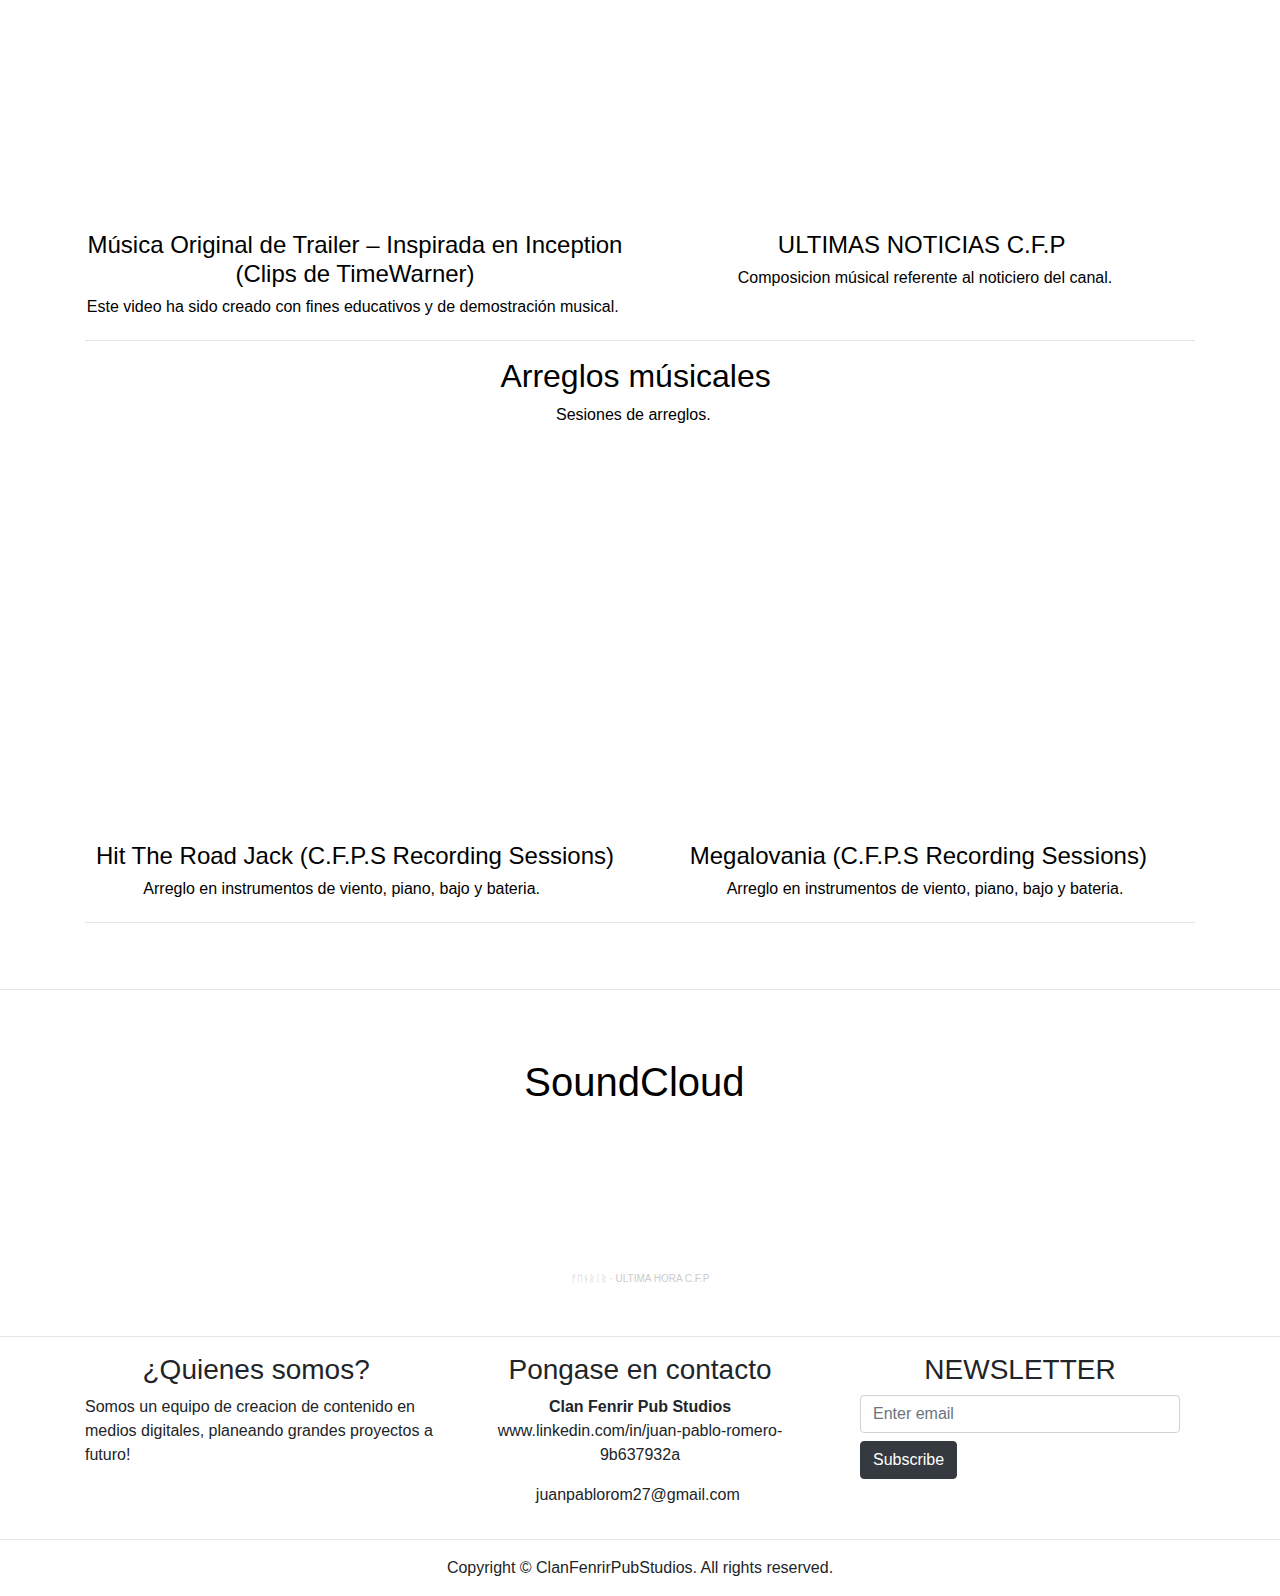
==== commit 4751eebd: "Actualizacion" ====
--- a/index.html
+++ b/index.html
@@ -8,7 +8,6 @@
     <!-- Bootstrap -->
     <link href="css/bootstrap-4.4.1.css" rel="stylesheet">
     <link href="ARCHIVO.CSS" rel="stylesheet" type="text/css">
-	<link href="js/Reproductor de musica.js" >
   </head>
   <body>
 <nav class="navbar navbar-expand-lg navbar-dark bg-dark">
@@ -47,7 +46,8 @@
           <div class="row">
             <div class="col-12">
               <h1>Clan Fenrir Pub Studios&nbsp;</h1>
-              <p>Pagina oficial y carpeta de trabajo del C.F.P.S</p>
+              <p>Pagina oficial y carpeta de trabajo del C.F.P.S</p><br>
+      
               
 <p><a class="btn btn-primary btn-lg" href="#" role="button">Ver mas »</a></p>
             </div>
